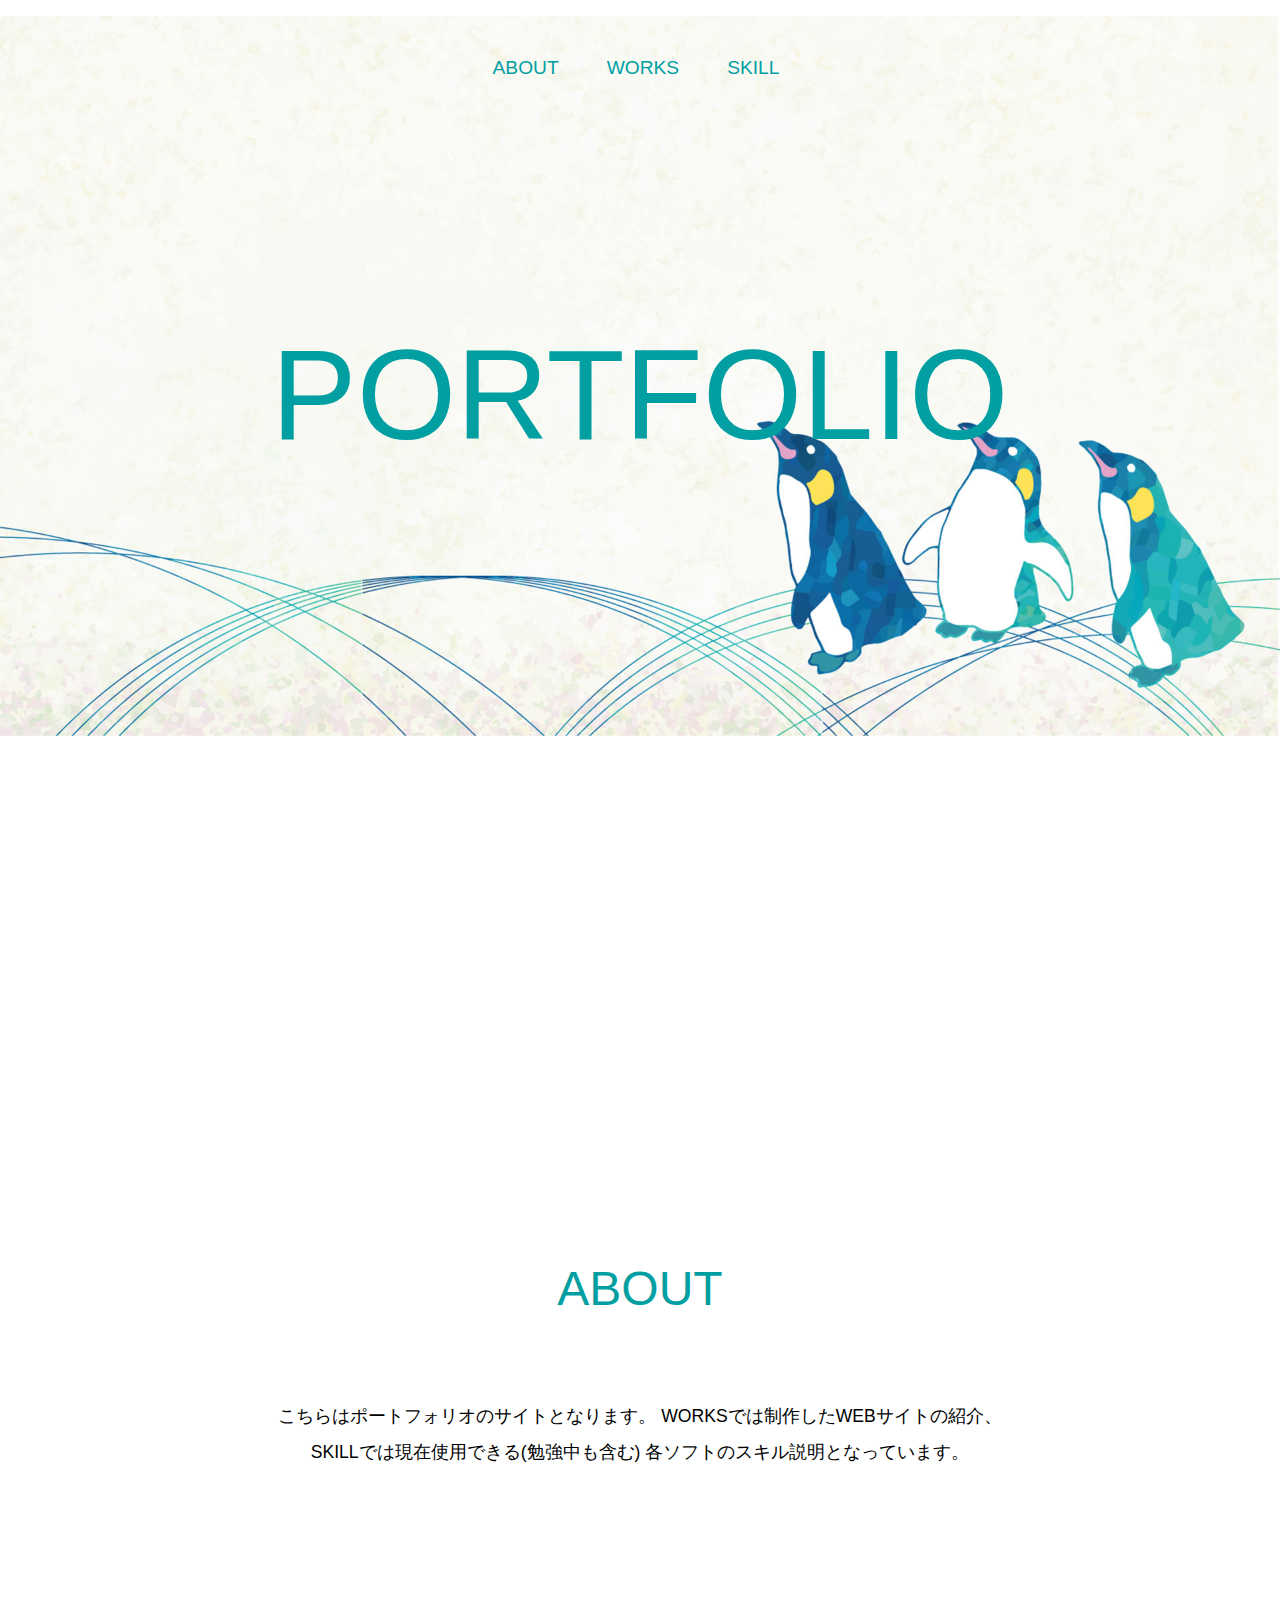
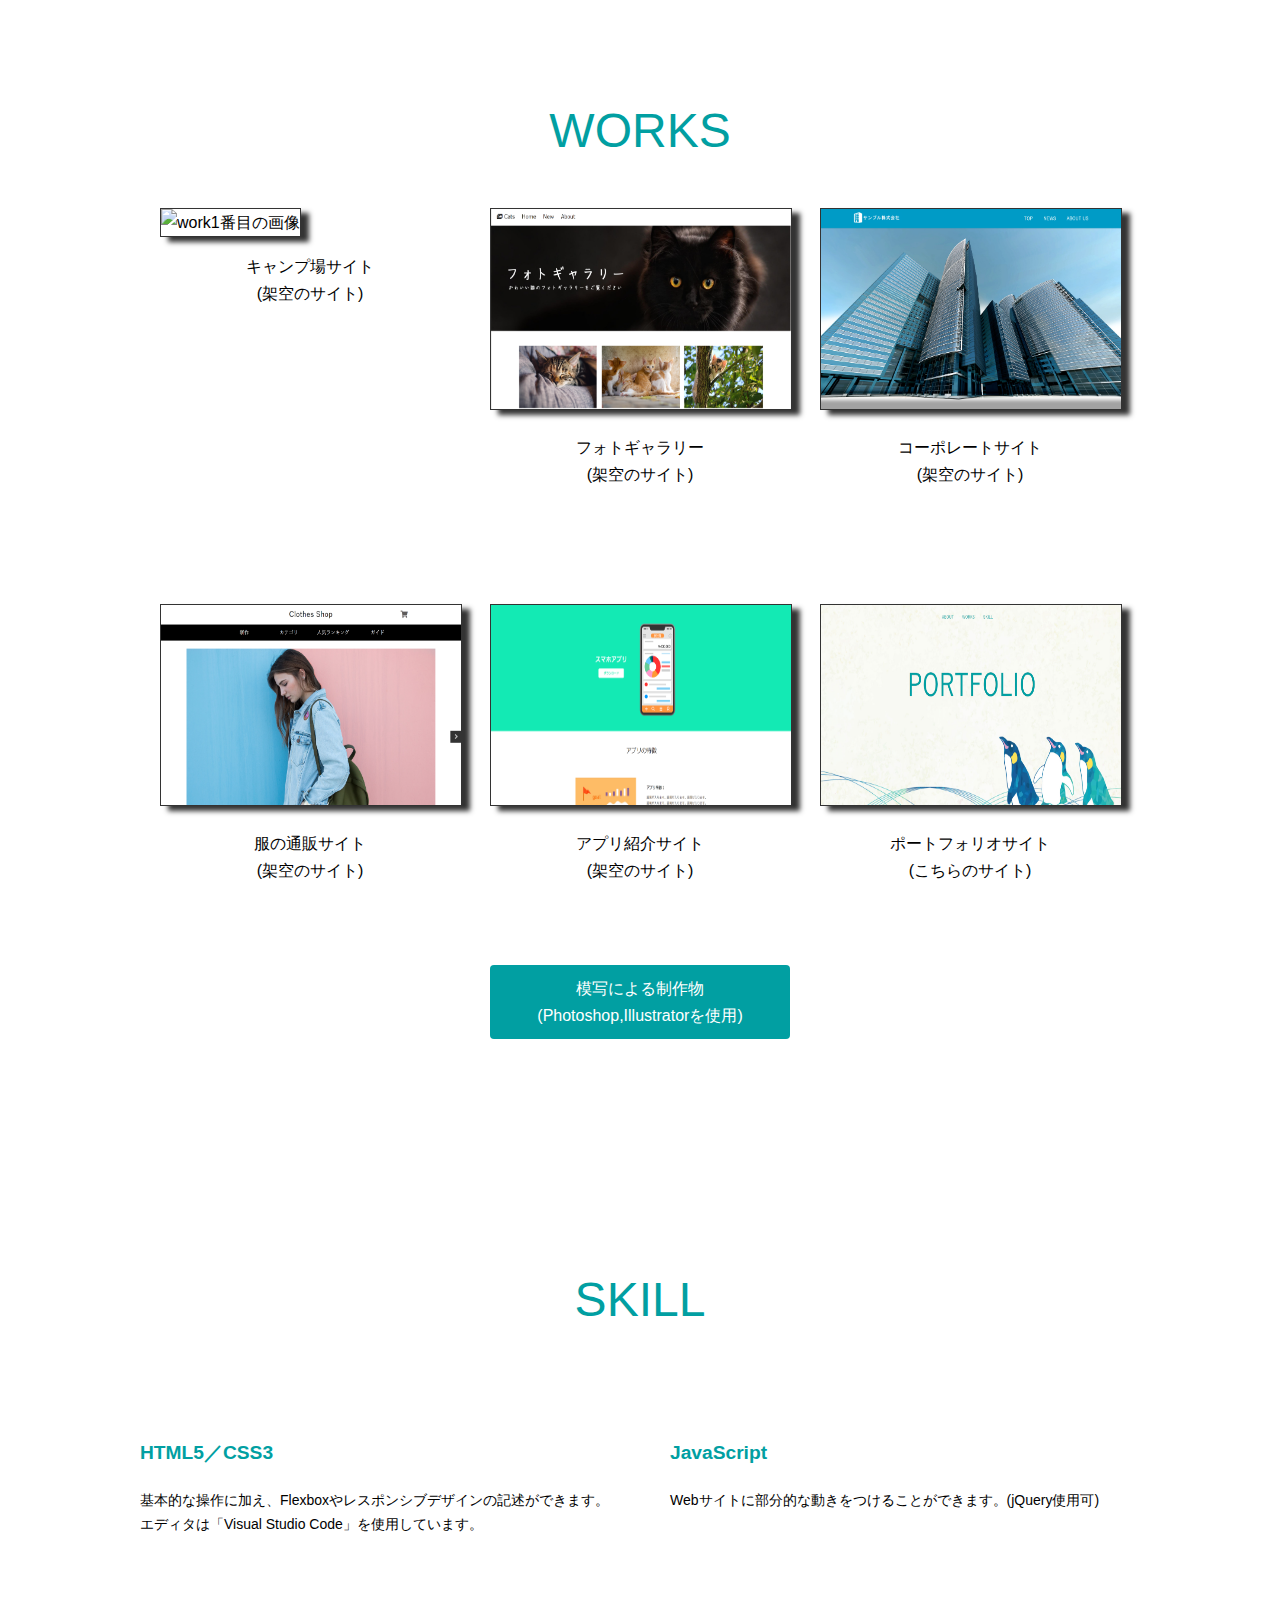
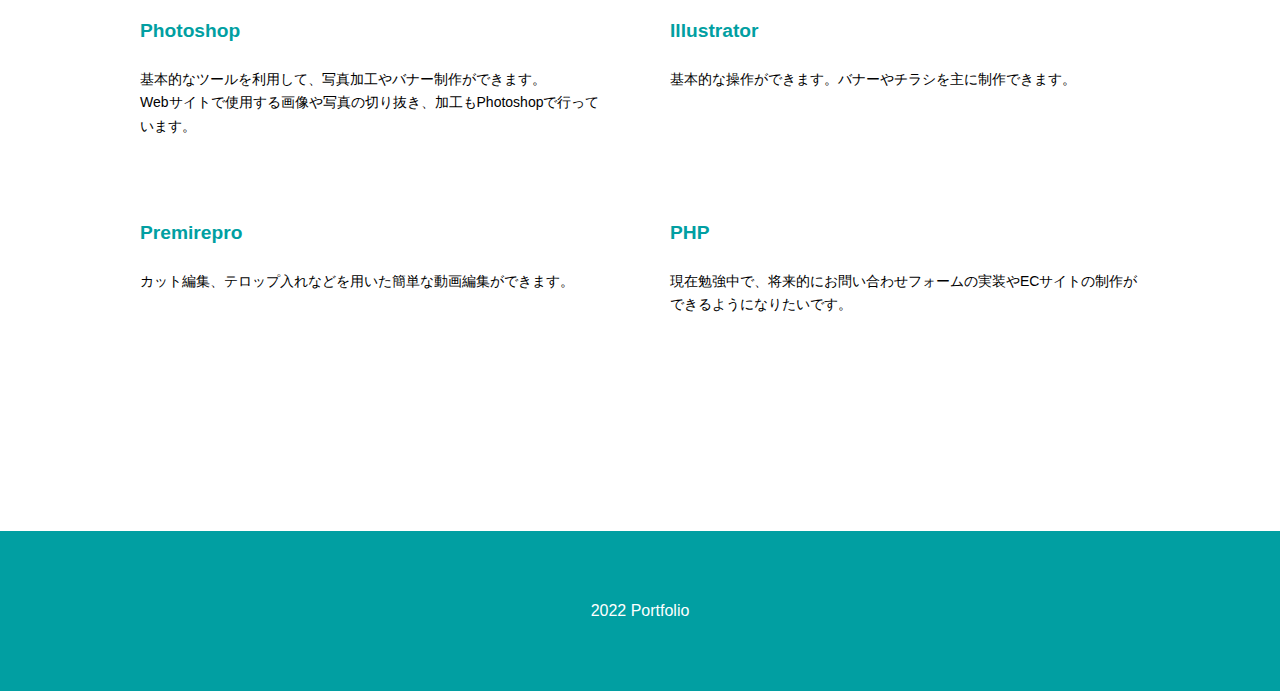
==== index.html @ 7ef86435 "Add files via upload" ====
<!DOCTYPE html>
<html lang="ja">
<head>
  <meta charset="utf-8">
  <meta http-equiv="X-UA-Compatible" content="IE=edge">
  <meta name="viewport" content="width=device-width, initial-scale=1.0">
  <meta name="description" content="ポートフォリオのサイトです。">
  <title>Portfolio</title>
  <!-- css -->
  <link rel="stylesheet" href="https://unpkg.com/ress/dist/ress.min.css">
  <link href="https://use.fontawesome.com/releases/v5.0.6/css/all.css" rel="stylesheet">
  <link href="https://fonts.googleapis.com/icon?family=Material+Icons" rel="stylesheet">
  <link rel="stylesheet" href="https://cdnjs.cloudflare.com/ajax/libs/animate.css/4.0.0/animate.min.css">
  <link rel="icon" type="image/png" href="favicon.ico">
  <link rel="stylesheet" href="css/common.css">
  <!-- script -->
  <script src="https://ajax.googleapis.com/ajax/libs/jquery/2.1.4/jquery.min.js"></script>
</head>
<body>

<!-- ヘッダー -->
<div class="sp-header">
  <i class="fas fa-bars" id="akeru"></i>
  <div class="top-title">
    <h1>PORTFOLIO</h1>
  </div>
</div>

<div class="overlay">
  <i class="fas fa-times" id="tojiru"></i>
  <div class="sp-nav">
    <ul>
      <li><a href="#about" id="ab">ABOUT</a></li>
      <li><a href="#works" id="wo">WORKS</a></li>
      <li><a href="#skill" id="sk">SKILL</a></li>
    </ul>
  </div>
</div>

<div class="pc-header">
  <div class="pc-nav">
    <ul>
      <li><a href="#about">ABOUT</a></li>
      <li><a href="#works">WORKS</a></li>
      <li><a href="#skill">SKILL</a></li>
    </ul>
  </div>
  <div class="top-title">
    <h1>PORTFOLIO</h1>
  </div>
</div>

<div class="top-btn">
  <i class="fas fa-caret-up"></i>
</div>

<!-- ABOUT -->
<div class="about wrapper" id="about">
  <h1 class="area-title">ABOUT</h1>
  <p>
    こちらはポートフォリオのサイトとなります。
    WORKSでは制作したWEBサイトの紹介、<br>
    SKILLでは現在使用できる(勉強中も含む)
    各ソフトのスキル説明となっています。
  </p>
</div>

<!-- WORKS -->
<div class="works" id="works">
  <h1 class="area-title">WORKS</h1>
  <div class="pic">
    <div class="work-info" id="open1">
      <img src="images/work1.png" alt="work1番目の画像">
      <p>
        キャンプ場サイト<br>
        (架空のサイト)
      </p>
    </div>
    <div class="work-info" id="open2">
      <img src="images/work2.png" alt="work2番目の画像">
      <p>
        フォトギャラリー<br>
        (架空のサイト)
      </p>
    </div>
    <div class="work-info" id="open3">
      <img src="images/work3.png" alt="work3番目の画像">
      <p>
        コーポレートサイト<br>
        (架空のサイト)
      </p>
    </div>
    <div class="work-info" id="open4">
      <img src="images/work4.png" alt="work4番目の画像">
      <p>
        服の通販サイト<br>
        (架空のサイト)
      </p>
    </div>
    <div class="work-info" id="open5">
      <img src="images/work5.png" alt="work5番目の画像">
      <p>
        アプリ紹介サイト<br>
        (架空のサイト)
      </p>
    </div>
    <div class="work-info" id="open6">
      <img src="images/work6.png" alt="work6番目の画像">
      <p>
        ポートフォリオサイト<br>
        (こちらのサイト)
      </p>
    </div>
  </div>
  <div class="practice">
    <a href="practice.html" target="_blank">模写による制作物<br>(Photoshop,Illustratorを使用)</a>
  </div>
</div>

<!-- modal window -->
<div id="mask" class="hidden"></div>

<div id="close" class="hidden">
  <i class="fas fa-times"></i>
</div>

<div id="modal1" class="hidden container">
  <img src="images/site1.jpg" alt="site1番目の画像" class="site-pic">
  <p class="site-name">キャンプ場サイト(架空のサイト)</p>

  <div class="btn">
    <a href="camp-site/index.html" target="_blank">サイトへ →</a>
  </div>

  <div class="site-info">
    <h1>担当部分</h1>
    <p>企画／デザイン／コーディング</p>
    <h1>制作期間</h1>
    <p>7日</p>
    <h1>コンセプト・ターゲット</h1>
    <p>
      トップページのみの制作となります。<br>
      キャンプ場を利用したい人が、施設や営業時間等を確認できるサイトを仮定して制作しました。<br>
      昨今のキャンプブームにより、キャンプをしてみたいと思っている方がターゲットです。<br>
      サイトカラーを焚き火を連想する茶色やオレンジにしました。
    </p>
    <h1>コメント</h1>
    <p>
      キャンプ場内の雰囲気が一目で伝わるように、TOP画像に3枚の場内画像を用意し、<br>
      スライドを実装することで、一番最初に目に入るようにしました。<br>
      トップへ誘導するボタンを常時右下に配置することで、ページ途中や終盤でもトップへ戻れるようになっています。<br>
      スマートフォンの画面では、ナビゲーションメニューをハンバーガーメニューにまとめました。<br>
      ハンバーガーメニューをクリックすると、メニューが上からふわっと表示されるようになっています。
    </p>
  </div>
</div>

<div id="modal2" class="hidden container">

  <img src="images/site2.jpg" alt="site2番目の画像" class="site-pic">
  <p class="site-name">フォトギャラリー(架空のサイト)</p>

  <div class="btn">
    <a href="photo-gallery/index.html" target="_blank">サイトへ →</a>
  </div>

  <div class="site-info">
    <h1>担当部分</h1>
    <p>企画／デザイン／コーディング</p>
    <h1>制作期間</h1>
    <p>3日</p>
    <h1>コンセプト・ターゲット</h1>
    <p>
      フォトギャラリーのページのみの制作となります。<br>
      猫や動物好きな方向けに、写真を閲覧できるサイトを制作しました。
    </p>
    <h1>コメント</h1>
    <p>
      PC画面では写真を3列の配置になるように、スマートフォン画面では1列で表示されるように、<br>グリッドレイアウトを使用してまとめています。<br>
      どの写真をホバーしたか分かりやすくするために、
      写真上をホバーすると拡大できるようにしました。
    </p>
  </div>
</div>

<div id="modal3" class="hidden container">

  <img src="images/site3.jpg" alt="site3番目の画像" class="site-pic">
  <p class="site-name">コーポレートサイト(架空のサイト)</p>

  <div class="btn">
    <a href="company/index.html" target="_blank">サイトへ →</a>
  </div>

  <div class="site-info">
    <h1>担当部分</h1>
    <p>企画／デザイン／コーディング</p>
    <h1>制作期間</h1>
    <p>7日</p>
    <h1>コンセプト・ターゲット</h1>
    <p>
      企業の一般的なコーポレートサイトを仮定して制作しました。<br>
      企業情報やニュースを閲覧したい方をターゲットにしています。<br>
      会社の誠実さやまじめな印象を持たせるために、サイトのイメージカラーを水色としています。
    </p>
    <h1>コメント</h1>
    <p>
      サイト内のページは、トップ、ニュース、会社概要の3ページ構成になっており、各項目からのページ偏移が可能です。
    </p>
  </div>
</div>

<div id="modal4" class="hidden container">

  <img src="images/site4.jpg" alt="site4番目の画像" class="site-pic">
  <p class="site-name">服の通販サイト(架空のサイト)</p>

  <div class="btn">
    <a href="clothes-shop/index.html" target="_blank">サイトへ →</a>
  </div>

  <div class="site-info">
    <h1>担当部分</h1>
    <p>企画／デザイン／コーディング</p>
    <h1>制作期間</h1>
    <p>7日</p>
    <h1>コンセプト・ターゲット</h1>
    <p>
      トップページのみの制作となります。<br>
      服に興味がある大人女性をターゲットとし、トップス、ボトムス、帽子など、<br>
      様々なアイテムを取り揃えている通販のセレクトショップを想定してサイトを制作しました。
    </p>
    <h1>コメント</h1>
    <p>
      トップ画像は4枚用意し、右矢印ボタンをクリックすると、2枚目、3枚目と画像がスライドしていきます。<br>
      人気ランキングの項目では、トップス、ボトムス、帽子、靴の各アイテムをタブメニューとすることで、<br>
      ページを固定した状態でアイテムを閲覧できるようにしました。<br>
      スマートフォン画面ではハンバーガーメニューを配置し、ログインや各アイテムのページに飛べるようなナビゲーションメニューにしています。
    </p>
  </div>
</div>

<div id="modal5" class="hidden container">

  <img src="images/site5.png" alt="site5番目の画像" class="site-pic">
  <p class="site-name">アプリ紹介サイト(架空のサイト)</p>

  <div class="btn">
    <a href="app-site/index.html" target="_blank">サイトへ →</a>
  </div>

  <div class="site-info">
    <h1>担当部分</h1>
    <p>企画／デザイン／コーディング</p>
    <h1>制作期間</h1>
    <p>3日</p>
    <h1>コンセプト・ターゲット</h1>
    <p>
      スマホアプリを紹介するサイトを仮定して制作しました。<br>
      アプリを使ってみたい方、アプリの特徴を知りたい方がターゲットです。<br>
      サイトのイメージカラーはアプリの安全をイメージした緑を基調としています。
    </p>
    <h1>コメント</h1>
    <p>
      「アプリの特徴」や「はじめかた」の項目では、要素がスクロールした特定の領域で、
      アニメーションが実行できるようにコーディングしました。(PC画面のみ)<br>
      FAQの項目では、＋や×ボタンをクリックすると、回答を表示・非表示することができます。
    </p>
  </div>
</div>

<div id="modal6" class="hidden container">

  <img src="images/site6.jpg" alt="site6番目の画像" class="site-pic">
  <p class="site-name">ポートフォリオサイト(こちらのサイト)</p>

  <div class="btn">
    <a href="home.html" target="_blank">サイトへ →</a>
  </div>

  <div class="site-info">
    <h1>担当部分</h1>
    <p>企画／デザイン／コーディング</p>
    <h1>制作期間</h1>
    <p>7日</p>
    <h1>コンセプト・ターゲット</h1>
    <p>
      就職活動用に制作したポートフォリオサイトです。<br>
      制作するにあたり、様々なポートフォリオサイトを拝見し、
      載せる内容や要素の配置等を参考にしながら自分なりに制作してみました。
    </p>
    <h1>コメント</h1>
    <p>
      ペンギンが好きなのでTOP画像にペンギンの画像を配置し、ペンギンを連想する水色をサイトカラーにすることで、統一感が出るようにしました。<br>
      WORKSやSKILLの項目では、情報が見やすくなるように、各要素をコンパクトにまとめて配置しました。<br>
      ページ偏移を少なくしたかったので、WORKSやPRACTICEに配置している画像をクリックすると、ページ内スクロールで情報が見られるようになっています。
    </p>
  </div>
</div>

<!-- SKILL -->
<div class="skill" id="skill">
  <h1 class="area-title">SKILL</h1>

  <div class="skill-group">
    <div class="skill-info">
      <h1>HTML5／CSS3</h1>
      <p>
        基本的な操作に加え、Flexboxやレスポンシブデザインの記述ができます。<br>
        エディタは「Visual Studio Code」を使用しています。
      </p>
    </div>
    <div class="skill-info">
      <h1>JavaScript</h1>
      <p>
        Webサイトに部分的な動きをつけることができます。(jQuery使用可)
      </p>
    </div>
  </div>

  <div class="skill-group">
    <div class="skill-info">
      <h1>Photoshop</h1>
      <p>
        基本的なツールを利用して、写真加工やバナー制作ができます。<br>
        Webサイトで使用する画像や写真の切り抜き、加工もPhotoshopで行っています。
      </p>
    </div>
    <div class="skill-info">
      <h1>Illustrator</h1>
      <p>
        基本的な操作ができます。バナーやチラシを主に制作できます。
      </p>
    </div>
  </div>

  <div class="skill-group">
    <div class="skill-info">
      <h1>Premirepro</h1>
      <p>
        カット編集、テロップ入れなどを用いた簡単な動画編集ができます。
      </p>
    </div>
    <div class="skill-info">
      <h1>PHP</h1>
      <p>
        現在勉強中で、将来的にお問い合わせフォームの実装やECサイトの制作ができるようになりたいです。
      </p>
    </div>
  </div>
</div>

<!-- フッター -->
<footer>
  <p>2022 Portfolio</p>
</footer>



  <script src="js/main.js"></script>
</body>
</html>
---- css/common.css ----
@charset "utf-8";

/* 共通部分 */
html {
  font-size: 100%;
}

body {
  font-family: "Yu Gothic Medium", "游ゴシック Medium", "YuGothic", "游ゴシック体", "ヒラギノ角ゴ Pro W3", sans-serif;
  line-height: 1.7;
  margin: 0;
}

a {
  text-decoration: none;
}

img {
  max-width: 100%;
}

/* ヘッダー */
.sp-header {
  background-image: url(../images/top-bg.jpg);
  background-size: contain;
  height: 30vh;
}

.fa-bars {
  font-size: 2rem;
  color: #019fa2;
  position: absolute;
  top: 8px;
  right: 8px;
}

.fa-bars:hover {
  cursor: pointer;
}

#akeru.hide {
  display: none;
}

#tojiru {
  font-size: 2rem;
  color: #019fa2;
  position: absolute;
  top: 8px;
  right: 8px;
}

#tojiru:hover {
  cursor: pointer;
}

.top-title h1 {
  padding-top: 12%;
  text-align: center;
  font-size: 3rem;
  font-weight: normal;
  color: #019fa2;
}

.overlay {
  position: fixed;
  top: 0;
  bottom: 400px;
  right: 0;
  left: 0;
  background: rgba(220, 245, 238, 0.95);
  text-align: center;
  padding: 64px;
  opacity: 0;
  pointer-events: none;
  transition: opacity 0.6s;
}

.sp-nav ul {
  list-style: none;
  margin-top: 64px;
}

.sp-nav li {
  margin-top: 36px;
}

.sp-nav a {
  color: #019fa2;
  font-size: 1.2rem;
}

.sp-nav a:hover {
  cursor: pointer;
}

.overlay.show {
  opacity: 1;
  pointer-events: auto;
}

.pc-header {
  display: none;
}

.top-btn {
  width: 40px;
  height: 40px;
  color: #fff;
  background:rgba(136, 134, 134, 0.8);
  text-align: center;
  line-height: 50px;
  border-radius: 4px;
  position: fixed;
  bottom: 8px;
  right: 8px;
  cursor: pointer;
}

.fa-caret-up {
  font-size: 2rem;
}

/* ABOUT */
.wrapper {
  margin: 0 4%;
}

.about {
  margin-bottom: 100px;
}

.area-title {
  padding-top: 60px;
  text-align: center;
  font-size: 2rem;
  font-weight: normal;
  color: #019fa2;
}

.about p {
  text-align: center;
  padding-top: 36px;
  line-height: 36px;
  font-size: 1rem;
}

/* WORKS */
.works {
  margin-bottom: 100px;
}

.pic {
  margin: 0 auto;
  margin-top: 36px;
  /* width: 1100px; */
  display: grid;
  grid-template-columns: repeat(1, 300px);
  gap: 30px;
  justify-content: center;
}

.work-info:hover {
  opacity: 0.8;
  transition-duration: .3s;
  cursor: pointer;
}

.pic img {
  height: 200px;
  border: 1px solid #333;
  box-shadow: 8px 5px 5px #333;
}

.pic p {
  text-align: center;
}

.practice a {
  display: block;
  background: #019fa2;
  color: #fff;
  padding: 10px 0;
  text-align: center;
  width: 300px;
  margin: 64px auto;
  border-radius: 4px;
}

.practice a:hover {
  cursor: pointer;
  opacity: 0.8;
  transition-duration: .3s;
}

/* modal-window */
#mask {
  background: rgba(0, 0, 0, 0.8);
  position: fixed;
  top: 0;
  bottom: 0;
  right: 0;
  left: 0;
}

#modal1, #modal2, #modal3,
#modal4, #modal5, #modal6 {
  background: ghostwhite;
  position: fixed;
  top: 0;
  left: 0;
  right: 0;
  margin: 0 auto;
  overflow: auto;
  height: 900px;
  width: 360px;
  text-align: center;
  padding-top: 64px;
  padding-bottom: 64px;
}

#close {
  position: fixed;
  top: 2px;
  right: 40px;
  font-size: 1.2rem;
  z-index: 3;
  cursor: pointer;
}

.site-pic {
  width: 340px;
  border: 1px solid rgb(201, 201, 201);
  box-shadow: 3px 3px 5px #333;
}

.site-name {
  padding-top: 8px;
}

.btn {
  margin: 6px auto 48px;
}

.btn a {
  color: #fff;
  display: block;
  width: 160px;
  padding: 10px 0;
  background: #019fa2;
  font-weight: bold;
  border-radius: 4px;
  margin: 6px auto 36px;
}

.btn a:hover {
  cursor: pointer;
  opacity: 0.8;
  transition-duration: .3s;
}

.site-info {
  text-align: left;
  width: 320px;
  margin: 0 auto;
}

.site-info h1 {
  font-size: 0.875rem;
}

.site-info p {
  font-size: 0.875rem;
  padding-bottom: 26px;
}

.hidden {
  display: none;
}

#mask.hidden {
  display: none;
}

#close.hidden {
  display: none;
}

/* practice */
.practice {
  margin: 0 auto 64px;
}

.practice h1 {
  padding-top: 64px;
  text-align: center;
  font-size: 2rem;
  font-weight: normal;
  color: #019fa2;
}

.practice h2 {
  text-align: center;
  margin-top: 64px;
  font-size: 1rem;
}

.banner-area {
  margin: 26px auto 0;
  text-align: center;
  width: 100px;
  display: grid;
  grid-template-columns: repeat(1, 300px);
  gap: 30px;
  justify-content: center;
}

.banner-group:hover {
  opacity: 0.8;
  cursor: pointer;
  transition-duration: .3s;
}

/* modal-window-practice */
#batu {
  position: fixed;
  top: 2px;
  right: 10%;
  font-size: 1.2rem;
  z-index: 2;
  cursor: pointer;
}

#batu.hidden {
  display: none;
}

#pra1, #pra2, #pra3,
#pra4, #pra5, #pra6 {
  background: ghostwhite;
  position: fixed;
  top: 0;
  left: 0;
  right: 0;
  margin: 0 auto;
  overflow: auto;
  height: 900px;
  width: 360px;
  text-align: center;
  padding-top: 64px;
  padding-bottom: 64px;
}

.practice-pic {
  width: 1100px;
  border: 1px solid rgb(201, 201, 201);
  box-shadow: 3px 3px 5px #333;
}

.pic-title {
  font-weight: bold;
  margin-top: 12px;
}

/* SKILL */
.skill {
  /* width: 1000px; */
  margin: 0 4% 100px;
}

.skill-info h1 {
  font-size: 1.2rem;
  margin-top: 48px;
  color: #019fa2;
}

.skill-info p {
  font-size: 0.875rem;
  padding-top: 6px;
}

/* フッター */
footer {
  height: 160px;
  color: #fff;
  background: #019fa2;
  text-align: center;
}

footer p {
  line-height: 160px;
}

/* メディアクエリー */
@media (min-width:600px) {
  /* ヘッダー */
  .sp-header {
    display: none;
  }

  .pc-header {
    display: block;
    background-image: url(../images/top-bg.jpg);
    background-size: contain;
    background-repeat: no-repeat;
    height: 120vh;
  }
    
  .pc-nav ul {
    list-style: none;
    display: flex;
    justify-content: center;
    padding-top: 36px;
  }
  
  .pc-nav li {
    margin-right: 48px;
  }
  
  .pc-nav a {
    font-size: 1.2rem;
    color: #019fa2;
  }
  
  .pc-nav a:hover {
    cursor: pointer;
    color: #03eaee;
    transition-duration: 0.3s;
  }
  
  .top-title h1 {
    padding-top: 9%;
    text-align: center;
    font-size: 8rem;
    font-weight: normal;
    color: #019fa2;
  }

  .top-btn {
    width: 60px;
    height: 60px;
    line-height: 76px;
    position: fixed;
    bottom: 16px;
    right: 16px;
    cursor: pointer;
  }
  
  .fa-caret-up {
    font-size: 2.6rem;
  }

  /* ABOUT */
  .area-title {
    font-size: 3rem;
    padding-top: 120px;
  }

  .about p {
    font-size: 1.1rem;
  }

  /* WORKS */
  .pic {
    width: 1100px;
    grid-template-columns: repeat(3, 300px);
    gap: 100px 30px;
  }

  /* modal window */
#mask {
  background: rgba(0, 0, 0, 0.8);
  position: fixed;
  top: 0;
  bottom: 0;
  right: 0;
  left: 0;
}

#modal1, #modal2, #modal3,
#modal4, #modal5, #modal6 {
  height: 100vh;
  width: 1100px;
}

#close {
  position: fixed;
  right: 23%;
}

.site-pic {
  width: 900px;
}

.site-info {
  width: 900px;
}

.site-info h1 {
  font-size: 0.875rem;
}

/* Practice */
.practice h1 {
  font-size: 3rem;
}

.practice h2 {
  font-size: 1.2rem;
}

.banner-area {
  width: 1100px;
  grid-template-columns: repeat(3, 300px);
  gap: 100px 30px;
}

/* modal-window-practice */
#batu {
  right: 17%;
}

#pra1, #pra2, #pra3,
#pra4, #pra5, #pra6 {
  height: 100vh;
  width: 1300px;
}

/* SKILL */
.skill {
  width: 1000px;
  margin: 0 auto;
}

.skill-group {
  display: flex;
  justify-content: space-between;
  margin: 0 auto;
}

.skill-info {
  width: 47%;
}

.skill-info h1 {
  margin-top: 64px;
}

/* フッター */
footer {
  margin-top: 200px;
}
}

@media (min-width: 1160px) and (max-width: 1600px) {
  #close {
    right: 17%;
  }

  #batu {
    right: 10%;
  }
}
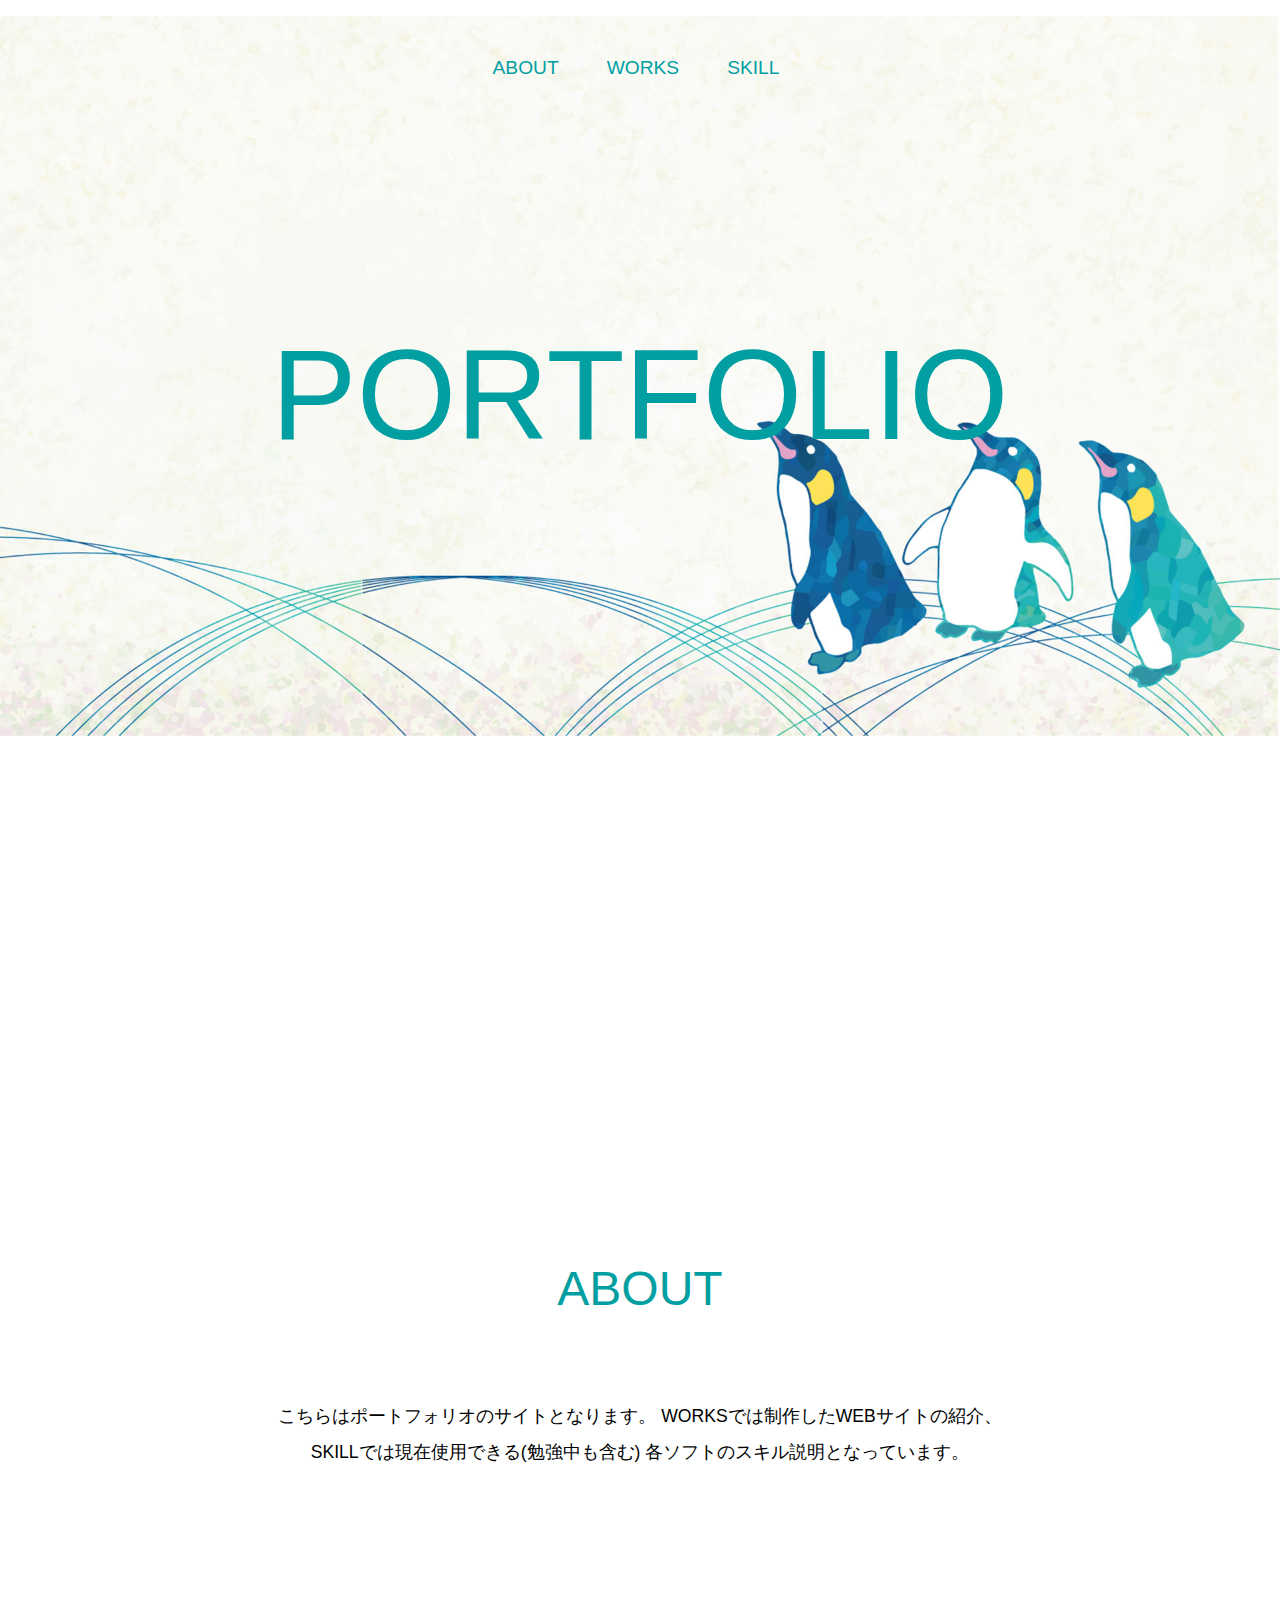
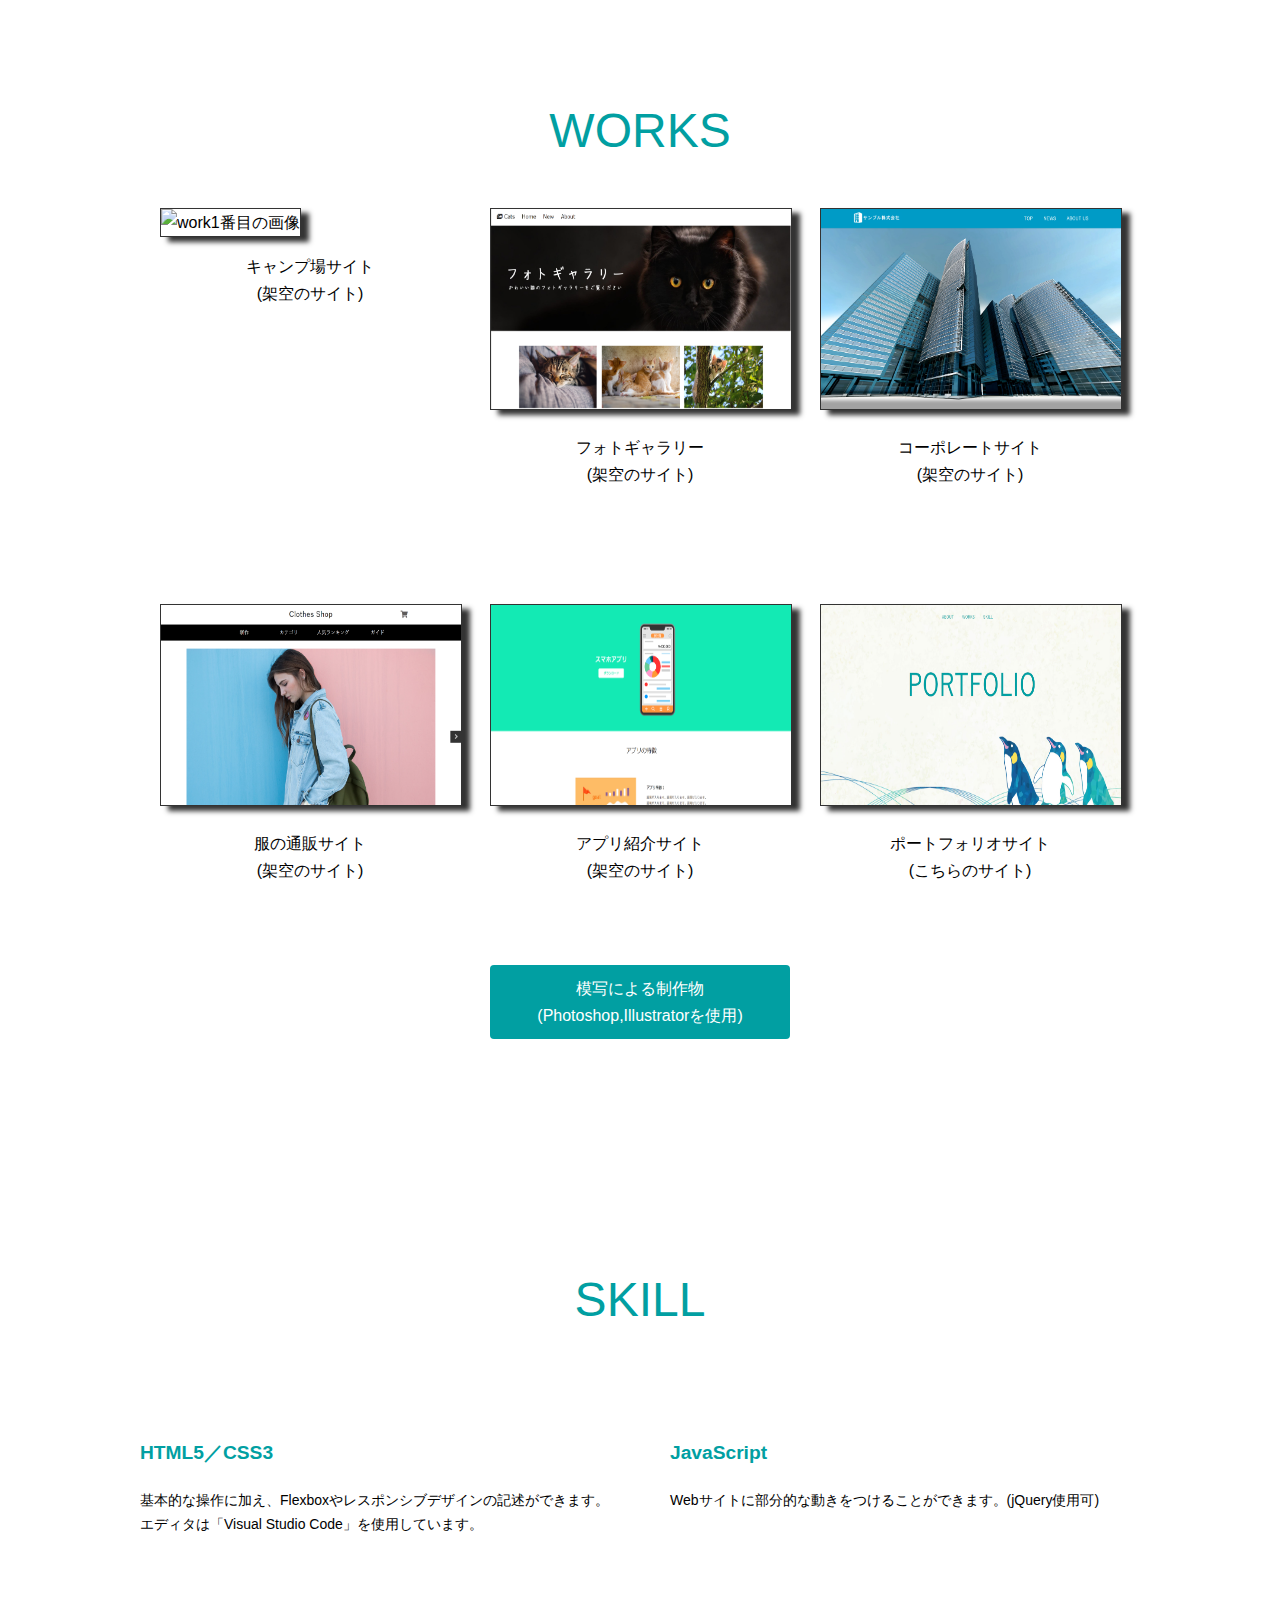
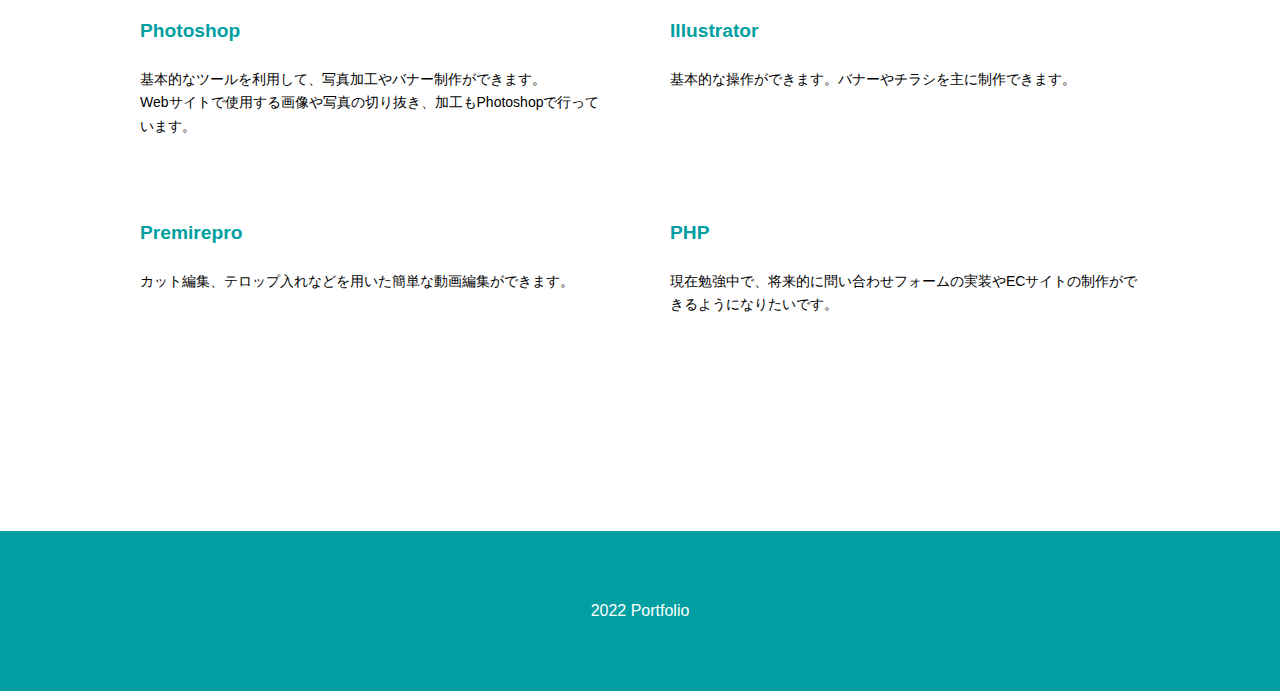
==== commit 37da4b53: "Add files via upload" ====
--- a/index.html
+++ b/index.html
@@ -129,7 +129,7 @@
   <p class="site-name">キャンプ場サイト(架空のサイト)</p>
 
   <div class="btn">
-    <a href="camp-site/index.html" target="_blank">サイトへ →</a>
+    <a href="https://portfolio975.github.io/camp/" target="_blank">サイトへ →</a>
   </div>
 
   <div class="site-info">
@@ -161,7 +161,7 @@
   <p class="site-name">フォトギャラリー(架空のサイト)</p>
 
   <div class="btn">
-    <a href="photo-gallery/index.html" target="_blank">サイトへ →</a>
+    <a href="https://portfolio975.github.io/photogallery/" target="_blank">サイトへ →</a>
   </div>
 
   <div class="site-info">
@@ -189,7 +189,7 @@
   <p class="site-name">コーポレートサイト(架空のサイト)</p>
 
   <div class="btn">
-    <a href="company/index.html" target="_blank">サイトへ →</a>
+    <a href="https://portfolio975.github.io/company/" target="_blank">サイトへ →</a>
   </div>
 
   <div class="site-info">
@@ -216,7 +216,7 @@
   <p class="site-name">服の通販サイト(架空のサイト)</p>
 
   <div class="btn">
-    <a href="clothes-shop/index.html" target="_blank">サイトへ →</a>
+    <a href="https://portfolio975.github.io/clothes-shop/" target="_blank">サイトへ →</a>
   </div>
 
   <div class="site-info">
@@ -246,7 +246,7 @@
   <p class="site-name">アプリ紹介サイト(架空のサイト)</p>
 
   <div class="btn">
-    <a href="app-site/index.html" target="_blank">サイトへ →</a>
+    <a href="https://portfolio975.github.io/app/" target="_blank">サイトへ →</a>
   </div>
 
   <div class="site-info">
@@ -275,7 +275,7 @@
   <p class="site-name">ポートフォリオサイト(こちらのサイト)</p>
 
   <div class="btn">
-    <a href="home.html" target="_blank">サイトへ →</a>
+    <a href="https://portfolio975.github.io/" target="_blank">サイトへ →</a>
   </div>
 
   <div class="site-info">
@@ -344,7 +344,7 @@
     <div class="skill-info">
       <h1>PHP</h1>
       <p>
-        現在勉強中で、将来的にお問い合わせフォームの実装やECサイトの制作ができるようになりたいです。
+        現在勉強中で、将来的に問い合わせフォームの実装やECサイトの制作ができるようになりたいです。
       </p>
     </div>
   </div>
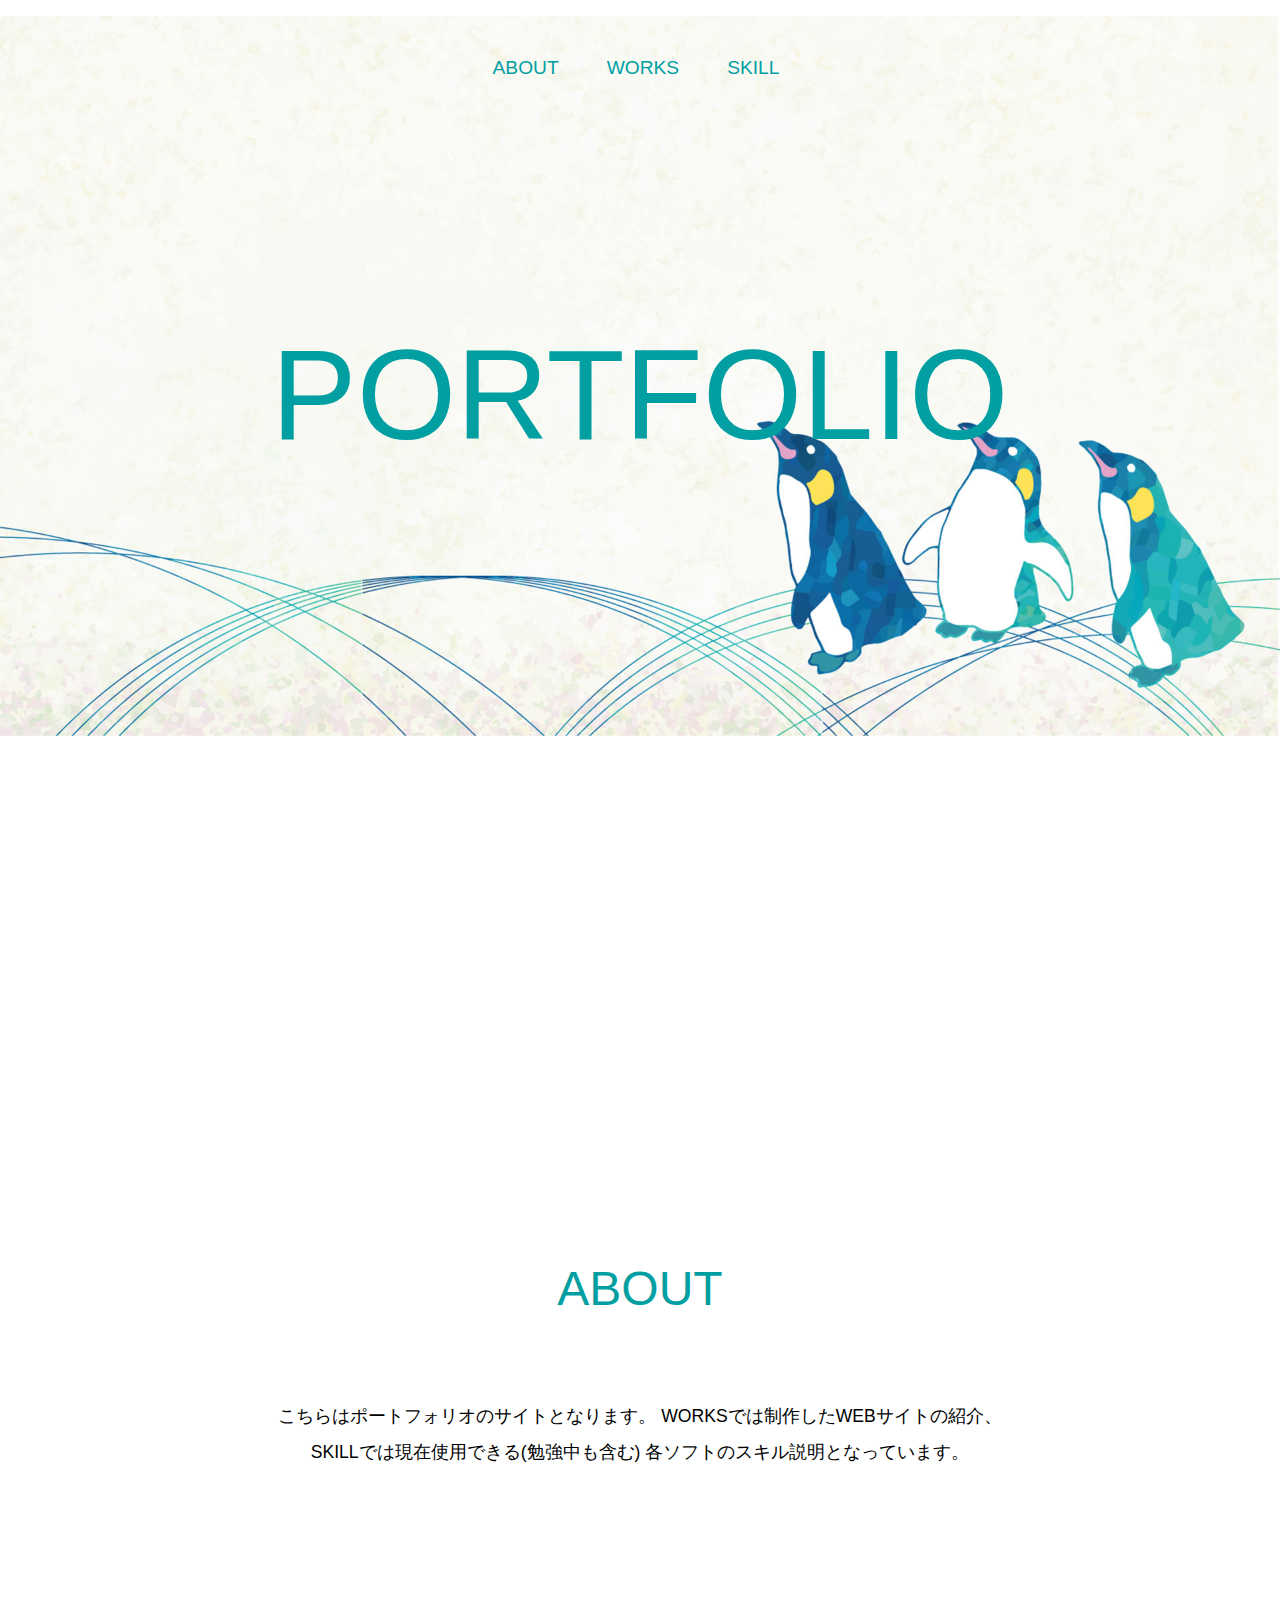
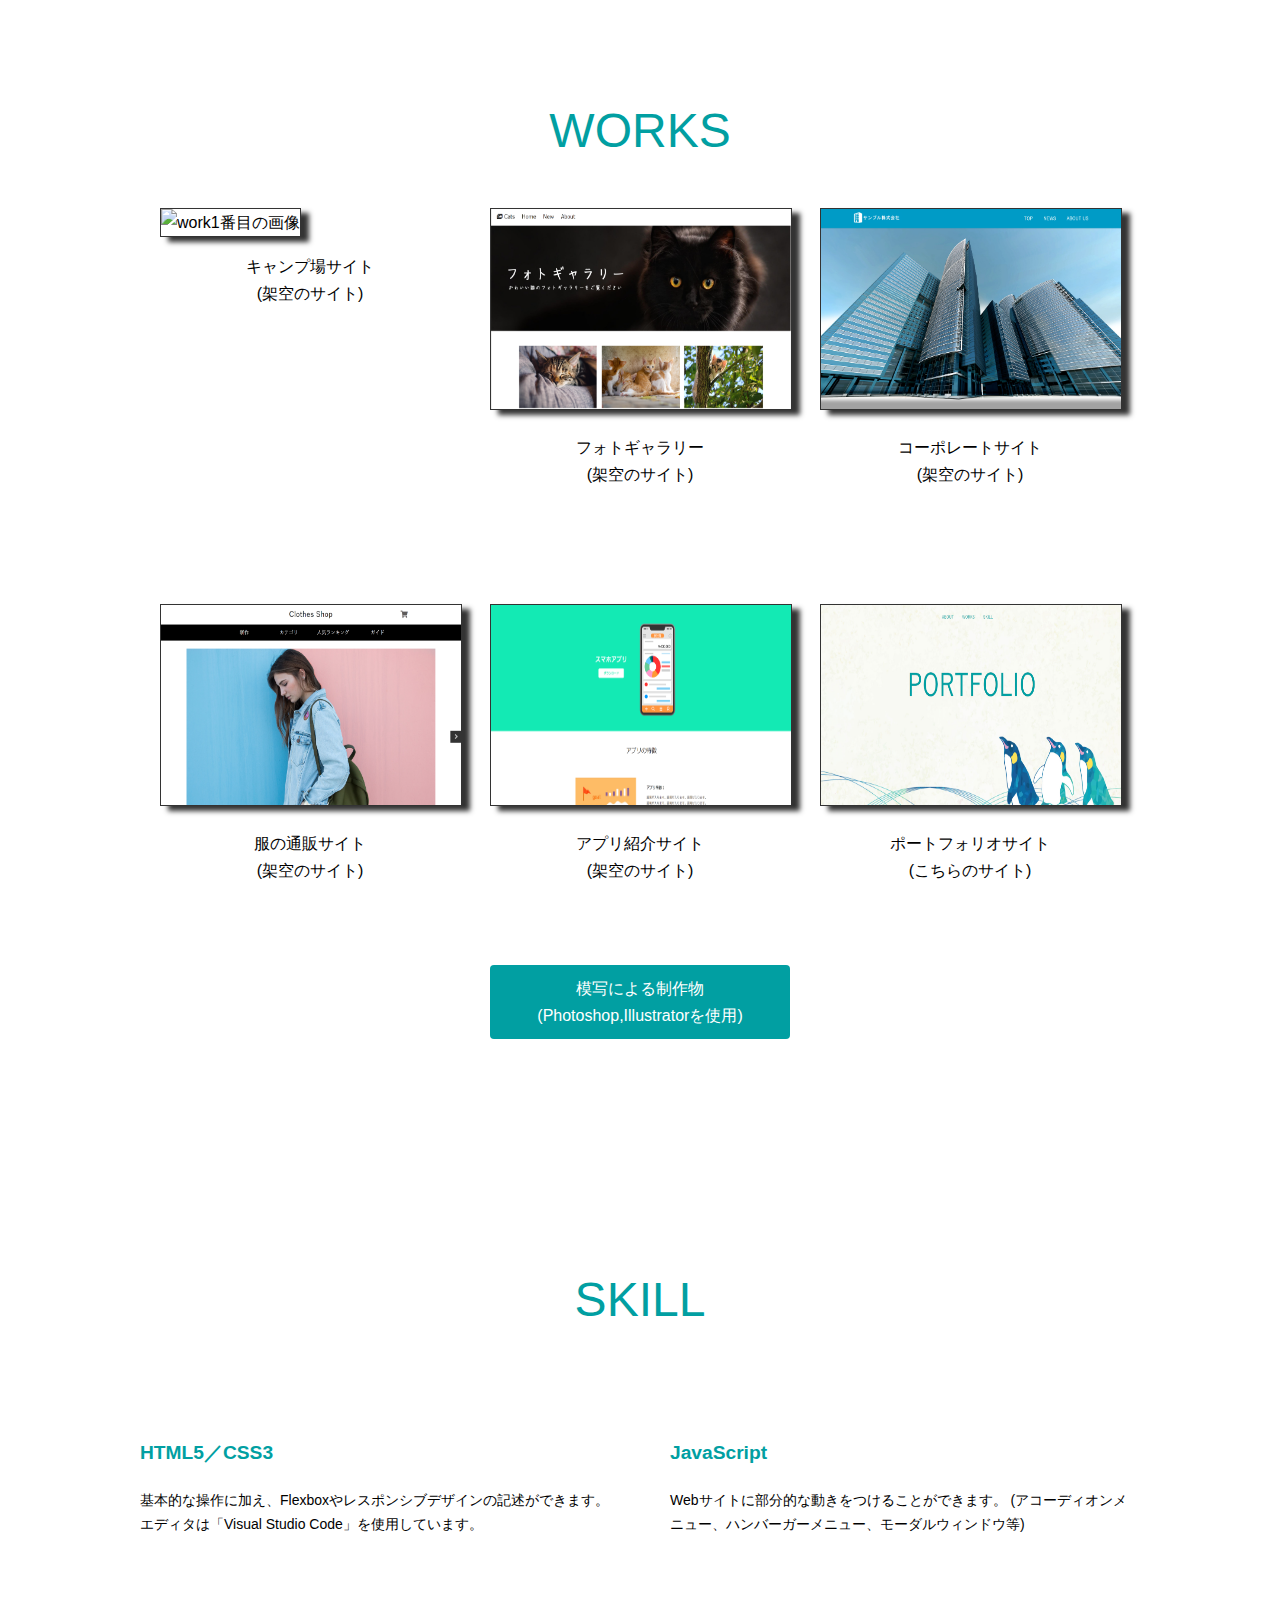
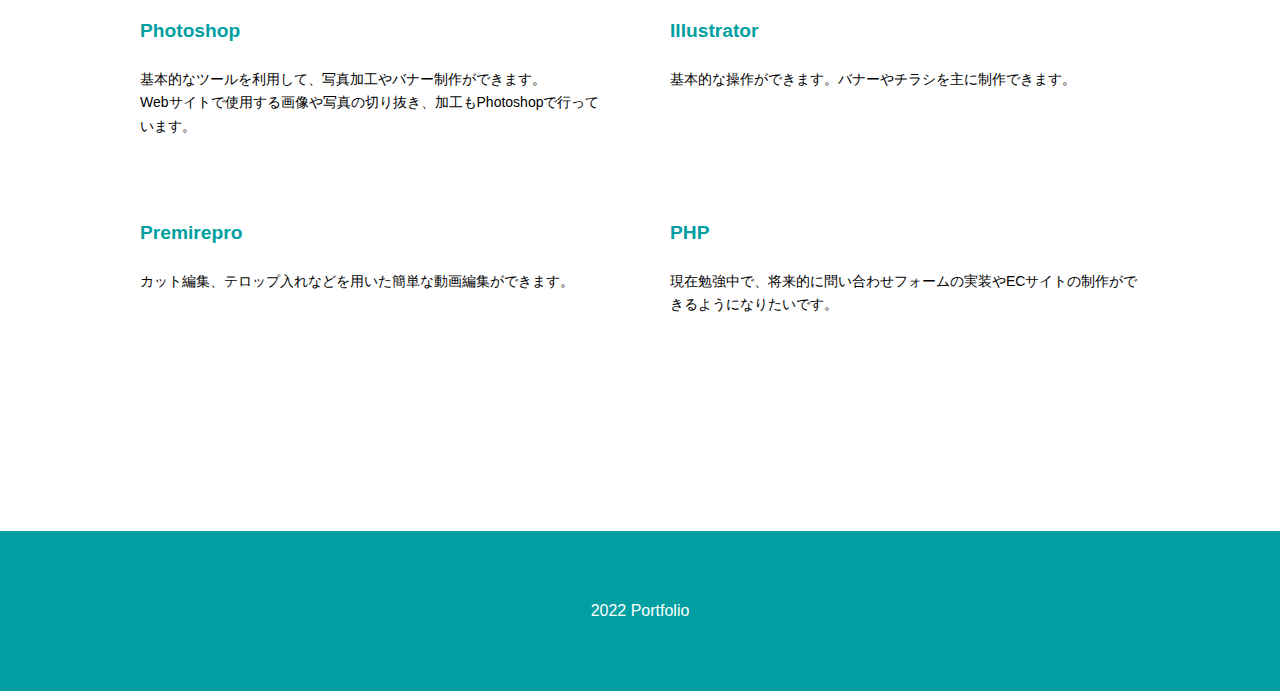
==== commit 2db4faa2: "Add files via upload" ====
--- a/index.html
+++ b/index.html
@@ -235,7 +235,7 @@
       トップ画像は4枚用意し、右矢印ボタンをクリックすると、2枚目、3枚目と画像がスライドしていきます。<br>
       人気ランキングの項目では、トップス、ボトムス、帽子、靴の各アイテムをタブメニューとすることで、<br>
       ページを固定した状態でアイテムを閲覧できるようにしました。<br>
-      スマートフォン画面ではハンバーガーメニューを配置し、ログインや各アイテムのページに飛べるようなナビゲーションメニューにしています。
+      スマートフォン画面ではハンバーガーメニューを配置し、ログインや各アイテムのページに飛べるようなデザインにしています。
     </p>
   </div>
 </div>
@@ -313,7 +313,8 @@
     <div class="skill-info">
       <h1>JavaScript</h1>
       <p>
-        Webサイトに部分的な動きをつけることができます。(jQuery使用可)
+        Webサイトに部分的な動きをつけることができます。
+        (アコーディオンメニュー、ハンバーガーメニュー、モーダルウィンドウ等)
       </p>
     </div>
   </div>
